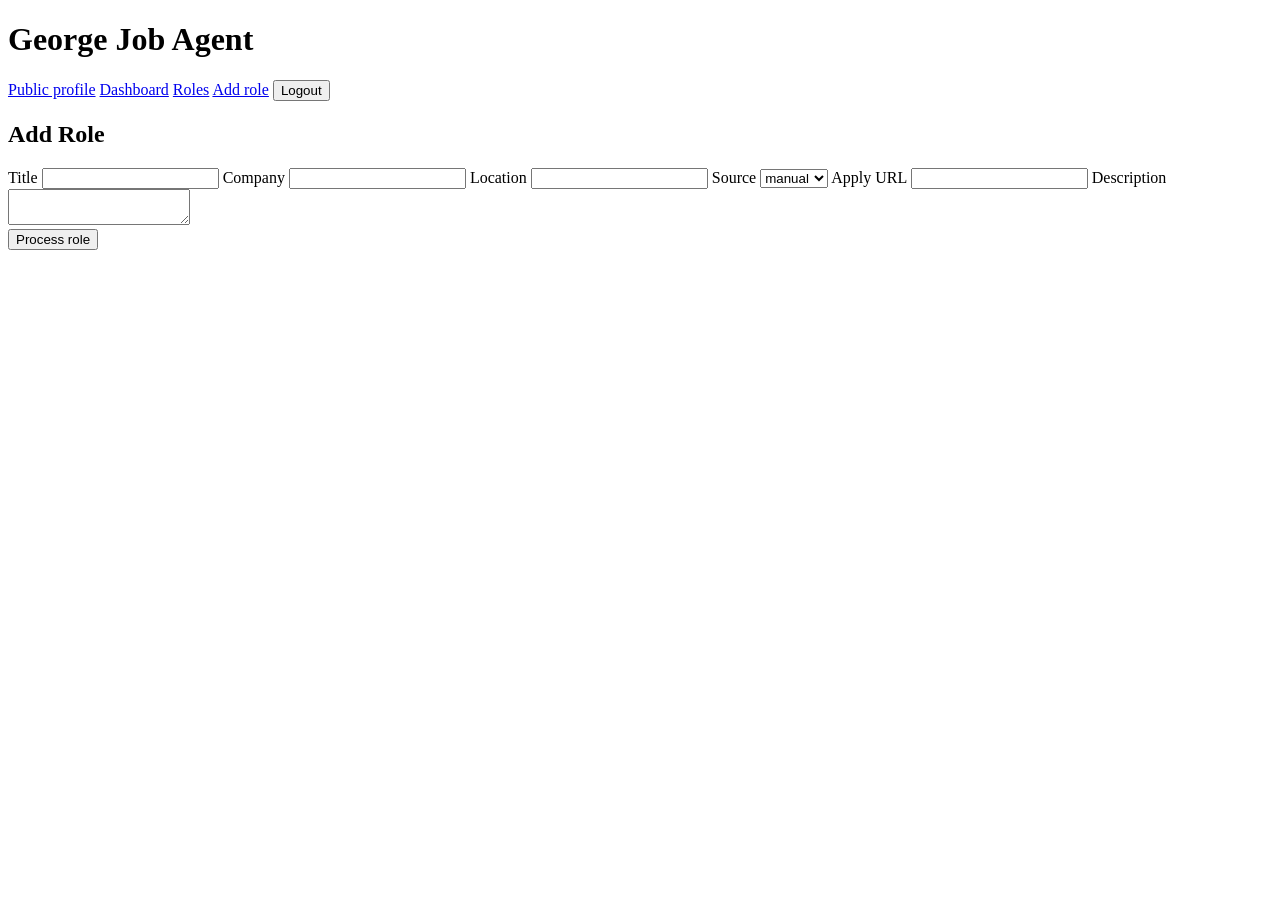
==== agent/web/admin_static/add-role.html @ c9242616 "," ====
<!doctype html>
<html lang="en">
  <head>
    <meta charset="utf-8">
    <meta name="viewport" content="width=device-width, initial-scale=1">
    <title>Add Role - George Job Agent</title>
    <link rel="stylesheet" href="/static/style.css">
  </head>
  <body>
    <header>
      <h1>George Job Agent</h1>
      <nav>
        <a href="/">Public profile</a>
        <a href="/admin">Dashboard</a>
        <a href="/admin/roles">Roles</a>
        <a href="/admin/add-role">Add role</a>
        <button class="nav-button" onclick="logout()">Logout</button>
      </nav>
    </header>
    <main>
      <section>
        <h2>Add Role</h2>
        <form class="grid" onsubmit="addRole(event)">
          <label>Title <input name="title" required></label>
          <label>Company <input name="company" required></label>
          <label>Location <input name="location"></label>
          <label>Source
            <select name="source">
              <option value="manual">manual</option>
              <option value="linkedin">linkedin</option>
            </select>
          </label>
          <label>Apply URL <input name="apply_url" required></label>
          <label style="grid-column: 1 / -1;">Description <textarea name="description" required></textarea></label>
          <div class="toolbar">
            <button type="submit">Process role</button>
          </div>
        </form>
      </section>
    </main>
    <script src="/admin/app.js"></script>
  </body>
</html>
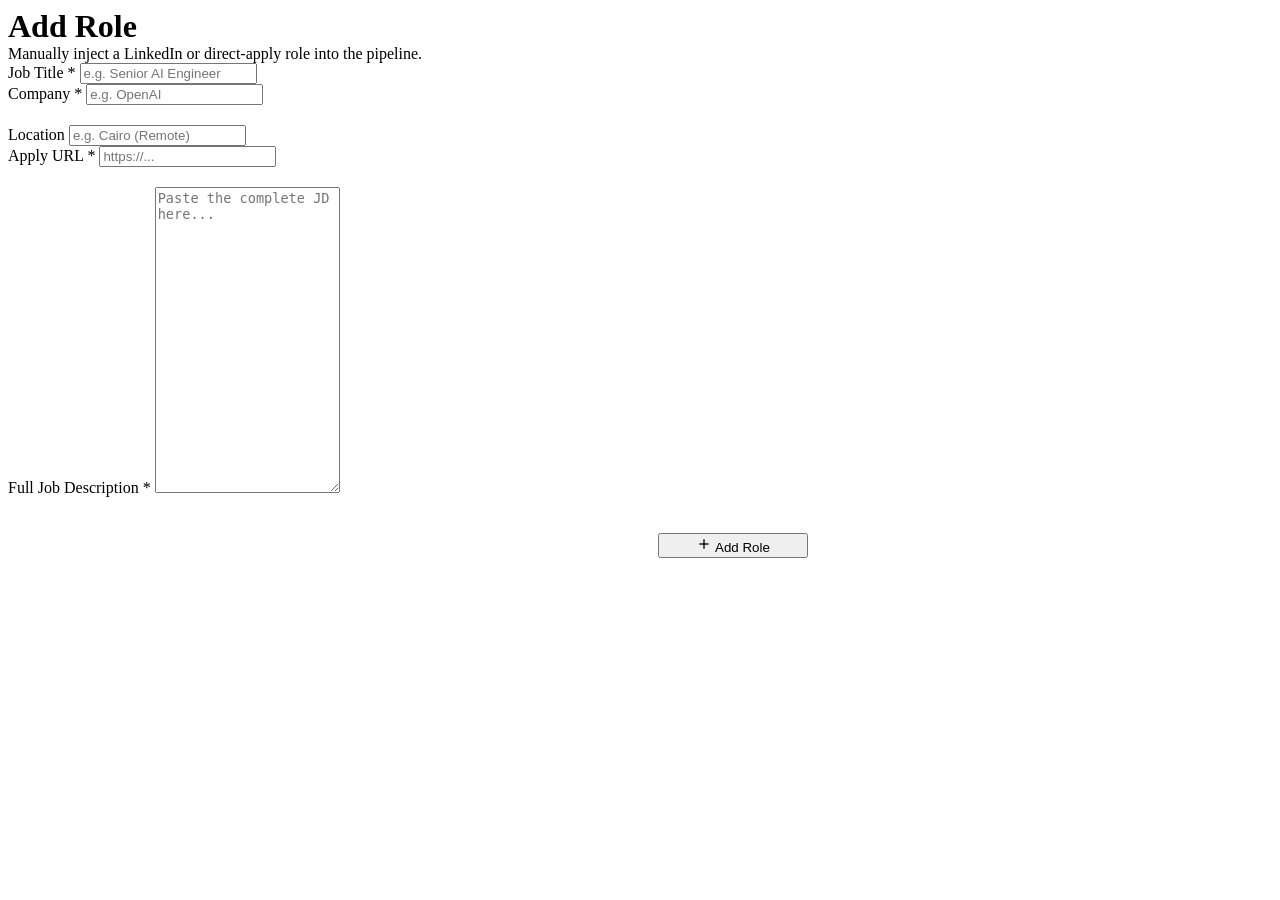
==== commit 1eec2439: "frontend update" ====
--- a/agent/web/admin_static/add-role.html
+++ b/agent/web/admin_static/add-role.html
@@ -6,38 +6,68 @@
     <title>Add Role - George Job Agent</title>
     <link rel="stylesheet" href="/static/style.css">
   </head>
-  <body>
-    <header>
-      <h1>George Job Agent</h1>
-      <nav>
-        <a href="/">Public profile</a>
-        <a href="/admin">Dashboard</a>
-        <a href="/admin/roles">Roles</a>
-        <a href="/admin/add-role">Add role</a>
-        <button class="nav-button" onclick="logout()">Logout</button>
-      </nav>
-    </header>
-    <main>
-      <section>
-        <h2>Add Role</h2>
-        <form class="grid" onsubmit="addRole(event)">
-          <label>Title <input name="title" required></label>
-          <label>Company <input name="company" required></label>
-          <label>Location <input name="location"></label>
-          <label>Source
-            <select name="source">
-              <option value="manual">manual</option>
-              <option value="linkedin">linkedin</option>
-            </select>
-          </label>
-          <label>Apply URL <input name="apply_url" required></label>
-          <label style="grid-column: 1 / -1;">Description <textarea name="description" required></textarea></label>
-          <div class="toolbar">
-            <button type="submit">Process role</button>
+  <body onload="renderSidebar()">
+    <div class="page-header">
+      <div>
+        <h1 style="font-size: 2rem; margin: 0;">Add Role</h1>
+        <p class="text-muted" style="margin: 0;">Manually inject a LinkedIn or direct-apply role into the pipeline.</p>
+      </div>
+    </div>
+
+    <div class="glass-card" style="max-width: 800px;">
+      <form id="add-role-form" onsubmit="addRole(event)" style="display: flex; flex-direction: column; gap: 20px;">
+        <div class="grid-2" style="gap: 20px;">
+          <div>
+            <label for="title">Job Title <span style="color: var(--status-error);">*</span></label>
+            <input id="title" name="title" required placeholder="e.g. Senior AI Engineer">
           </div>
-        </form>
-      </section>
-    </main>
+          <div>
+            <label for="company">Company <span style="color: var(--status-error);">*</span></label>
+            <input id="company" name="company" required placeholder="e.g. OpenAI">
+          </div>
+        </div>
+
+        <div class="grid-2" style="gap: 20px;">
+          <div>
+            <label for="location">Location</label>
+            <input id="location" name="location" placeholder="e.g. Cairo (Remote)">
+          </div>
+          <div>
+            <label for="apply_url">Apply URL <span style="color: var(--status-error);">*</span></label>
+            <input id="apply_url" name="apply_url" type="url" required placeholder="https://...">
+          </div>
+        </div>
+
+        <div>
+          <label for="description">Full Job Description <span style="color: var(--status-error);">*</span></label>
+          <textarea id="description" name="description" required placeholder="Paste the complete JD here..." style="min-height: 300px; font-family: monospace; font-size: 0.85rem;"></textarea>
+        </div>
+
+        <div style="display: flex; justify-content: flex-end; padding-top: 16px; border-top: 1px solid var(--border-glass);">
+          <button type="submit" class="button--primary" id="submit-btn" style="min-width: 150px;">
+            <svg width="16" height="16" viewBox="0 0 24 24" fill="none" stroke="currentColor" stroke-width="2"><line x1="12" y1="5" x2="12" y2="19"></line><line x1="5" y1="12" x2="19" y2="12"></line></svg>
+            Add Role
+          </button>
+        </div>
+      </form>
+    </div>
+
+    <script src="/admin/layout.js"></script>
     <script src="/admin/app.js"></script>
+    <script>
+      const originalAddRole = window.addRole;
+      window.addRole = async function(event) {
+        const btn = document.getElementById('submit-btn');
+        btn.disabled = true;
+        btn.innerHTML = '<svg class="pulse-dot" width="16" height="16" viewBox="0 0 24 24"></svg> Processing...';
+        try {
+          await originalAddRole(event);
+        } catch (e) {
+          showToast('Failed to add role', 'error');
+          btn.disabled = false;
+          btn.innerHTML = '<svg width="16" height="16" viewBox="0 0 24 24" fill="none" stroke="currentColor" stroke-width="2"><line x1="12" y1="5" x2="12" y2="19"></line><line x1="5" y1="12" x2="19" y2="12"></line></svg> Add Role';
+        }
+      };
+    </script>
   </body>
 </html>
